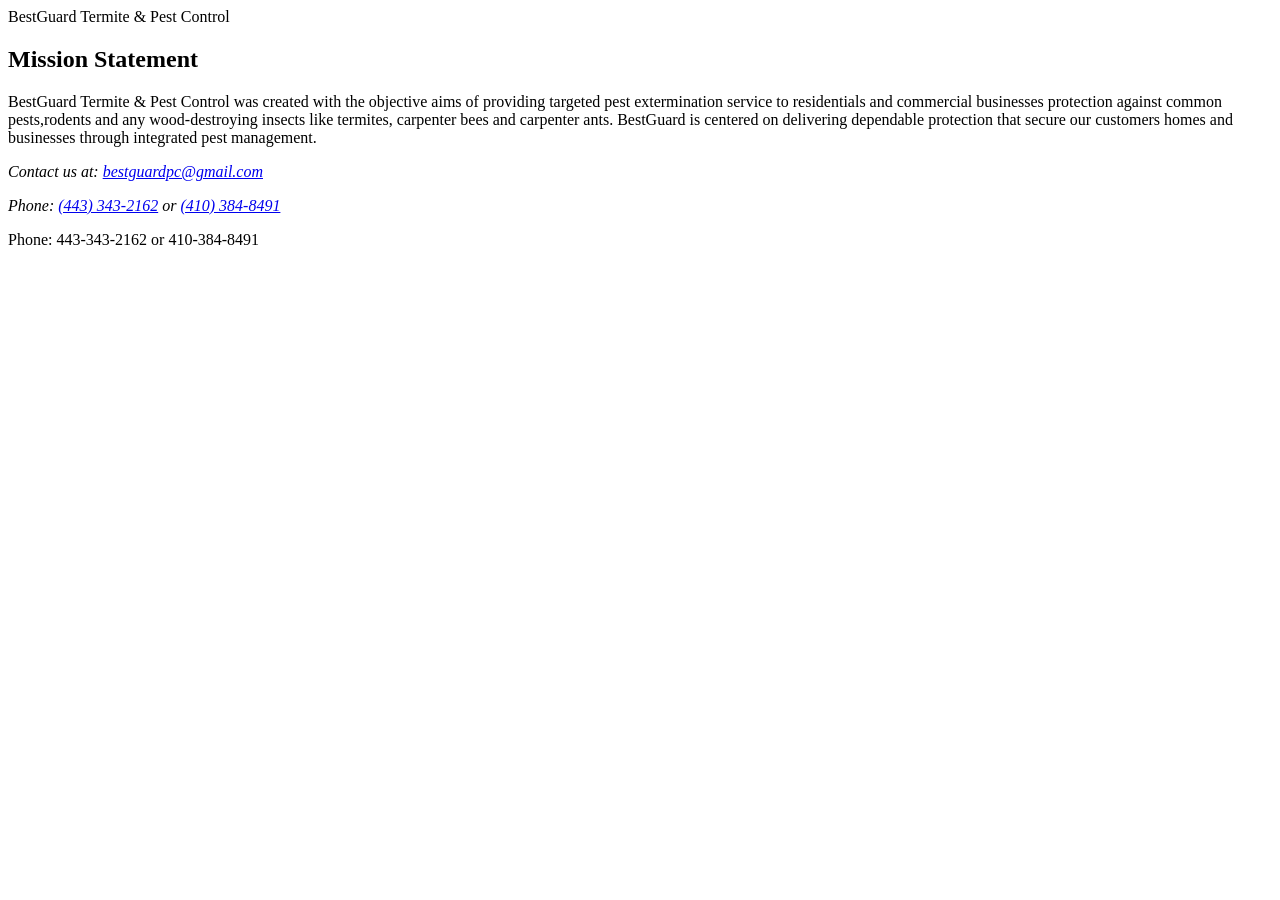
==== index.html @ 7ac9e319 "first commit" ====
<!DOCTYPE html>
<html lang="en">
<head>
    <meta charset="UTF-8">
    <meta name="viewport" content="width=device-width, initial-scale=1.0">
    <title>BestGuard Termite & Pest Control</title>
</head>
<body>
    <header>BestGuard Termite & Pest Control</header>

<main>
<article class = "mission-statement">
    <h1>Mission Statement</h1>
    <p>BestGuard Termite & Pest Control was created with the objective aims of providing targeted pest extermination service 
        to residentials and commercial businesses protection against common pests,rodents and any wood-destroying insects like 
        termites, carpenter bees and carpenter ants.  BestGuard is centered on delivering dependable protection that secure our 
        customers homes and businesses through integrated pest management.</p>
</article>

<footer>
    <address>
        Contact us at: <a href="mailto:bestguardpc@gmail.com">bestguardpc@gmail.com</a>
        <p>Phone: <a href="tel:+14433432162">(443) 343-2162</a> or <a href="tel:+14103848491">(410) 384-8491</a></p>
    </address>
    <p>Phone: 443-343-2162 or  410-384-8491</p>
</footer>
</main>
</body>
</html>
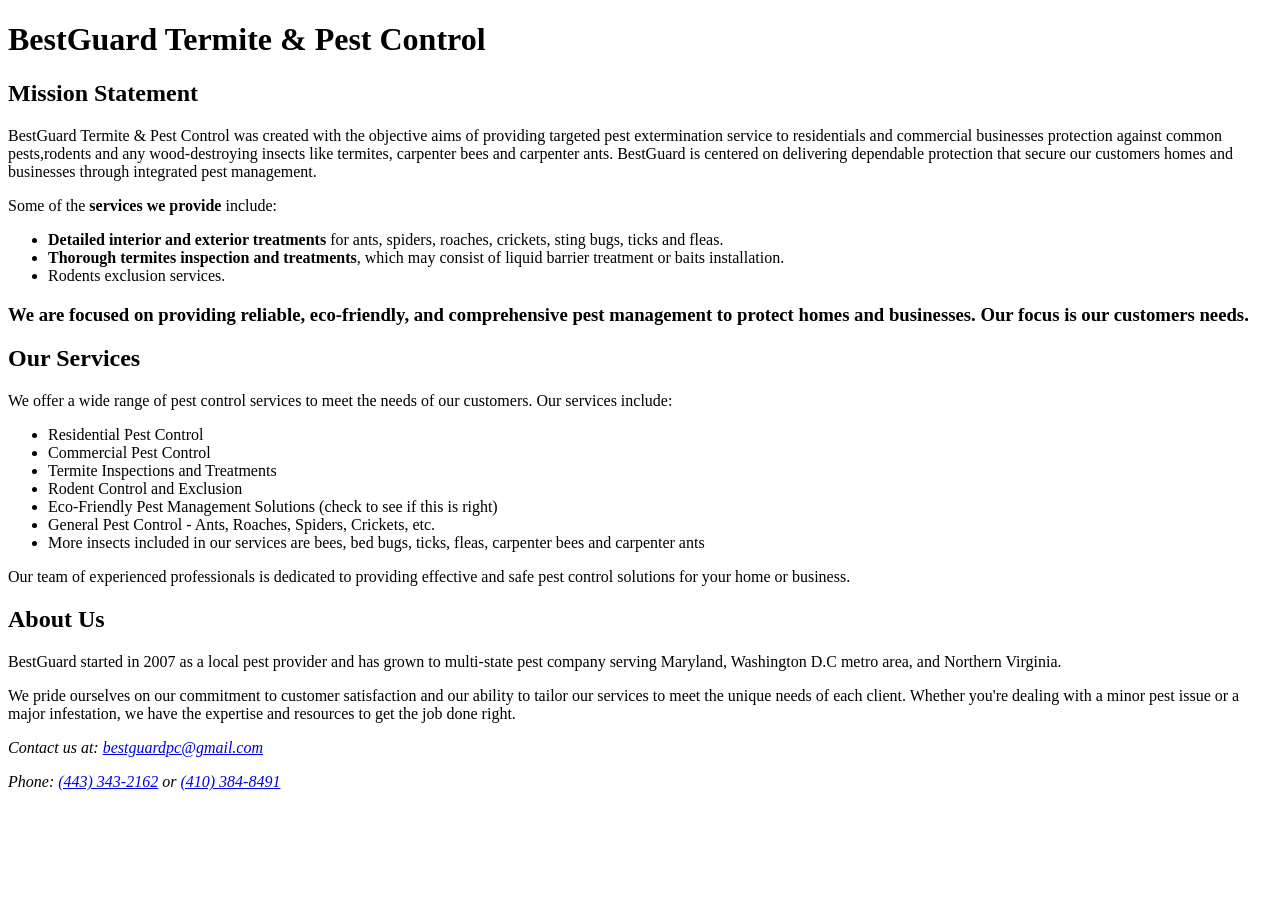
==== commit 356ae607: "Added info for the homepage about the services, mission statement, contact information, and the abou" ====
--- a/index.html
+++ b/index.html
@@ -6,24 +6,51 @@
     <title>BestGuard Termite & Pest Control</title>
 </head>
 <body>
-    <header>BestGuard Termite & Pest Control</header>
+    <header><h1>BestGuard Termite & Pest Control</h1></header>
 
 <main>
-<article class = "mission-statement">
-    <h1>Mission Statement</h1>
+<section class = "mission-statement">
+    <h2>Mission Statement</h2>
     <p>BestGuard Termite & Pest Control was created with the objective aims of providing targeted pest extermination service 
         to residentials and commercial businesses protection against common pests,rodents and any wood-destroying insects like 
         termites, carpenter bees and carpenter ants.  BestGuard is centered on delivering dependable protection that secure our 
         customers homes and businesses through integrated pest management.</p>
-</article>
+        <p>Some of the <strong>services we provide</strong> include:</p>
+        <ul>
+            <li><strong>Detailed interior and exterior treatments</strong> for ants, spiders, roaches, crickets, sting bugs, ticks and fleas.</li>
+            <li><strong>Thorough termites inspection and treatments</strong>, which may consist of liquid barrier treatment or baits installation.</li>
+            <li>Rodents exclusion services.</li>
+        </ul>
+    <h3>We are focused on providing reliable, eco-friendly, and comprehensive pest management to protect homes and businesses. Our focus is our customers needs.</h3>
+</section>
 
-<footer>
+<section class = "services">
+    <h2>Our Services</h2>
+    <p>We offer a wide range of pest control services to meet the needs of our customers. Our services include:</p>
+    <ul>
+        <li>Residential Pest Control</li>
+        <li>Commercial Pest Control</li>
+        <li>Termite Inspections and Treatments</li>
+        <li>Rodent Control and Exclusion</li>
+        <li>Eco-Friendly Pest Management Solutions (check to see if this is right)</li>
+        <li>General Pest Control - Ants, Roaches, Spiders, Crickets, etc.</li>
+        <li>More insects included in our services are bees, bed bugs, ticks, fleas, carpenter bees and carpenter ants </li>
+    </ul>
+    <p>Our team of experienced professionals is dedicated to providing effective and safe pest control solutions for your home or business.</p>
+</section>
+<section class = "about-us">
+    <h2>About Us</h2>
+    <p>BestGuard started in 2007 as a local pest provider and has grown to multi-state pest company serving Maryland, Washington D.C metro area, and Northern Virginia.</p>
+    <p>We pride ourselves on our commitment to customer satisfaction and our ability to tailor our services to meet the unique needs of each client. Whether you're dealing with a minor pest issue or a major infestation, we have the expertise and resources to get the job done right.</p>
+</section>
+
+<footer class = "contact-info">
     <address>
         Contact us at: <a href="mailto:bestguardpc@gmail.com">bestguardpc@gmail.com</a>
         <p>Phone: <a href="tel:+14433432162">(443) 343-2162</a> or <a href="tel:+14103848491">(410) 384-8491</a></p>
     </address>
-    <p>Phone: 443-343-2162 or  410-384-8491</p>
 </footer>
+
 </main>
 </body>
 </html>
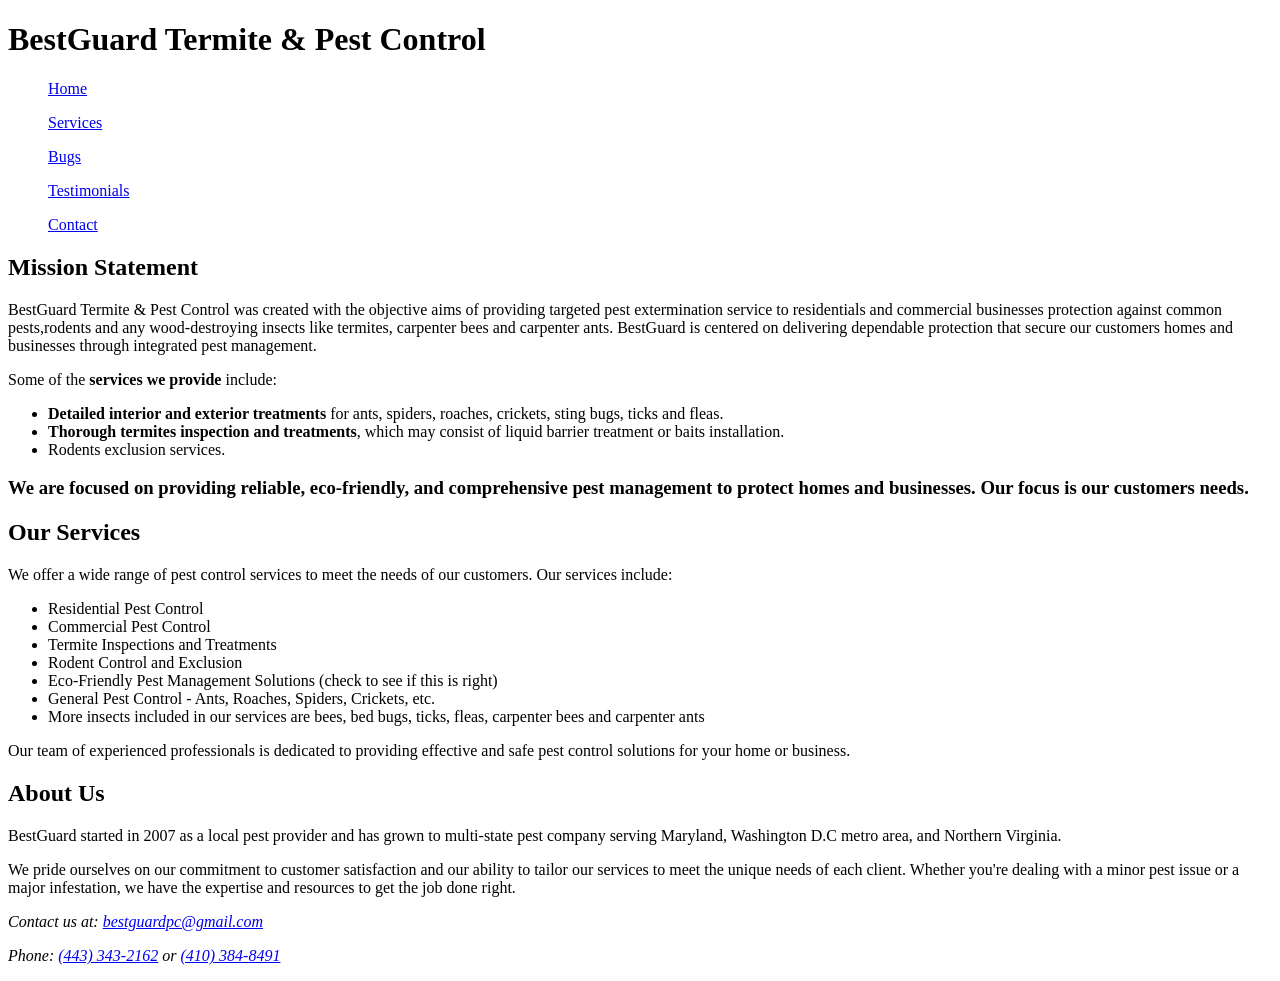
==== commit fec3c47e: "Added navigation and details to the bug page" ====
--- a/index.html
+++ b/index.html
@@ -6,7 +6,18 @@
     <title>BestGuard Termite & Pest Control</title>
 </head>
 <body>
-    <header><h1>BestGuard Termite & Pest Control</h1></header>
+    <header>
+        <h1>BestGuard Termite & Pest Control</h1>
+        
+        <nav class = "nav">
+            <ul class = "nav_item"><a href = "index.html" aria-current="page">Home</a></ul>
+            <ul class = "nav_item"><a href = "services.html">Services</a></ul>
+            <ul class = "nav_item"><a href = "bugs.html">Bugs</a></ul>
+            <ul class = "nav_item"><a href = "testimonials.html">Testimonials</a></ul>
+            <ul class = "nav_item"><a href = "contact.html">Contact</a></ul>
+        </nav>
+    
+    </header>
 
 <main>
 <section class = "mission-statement">
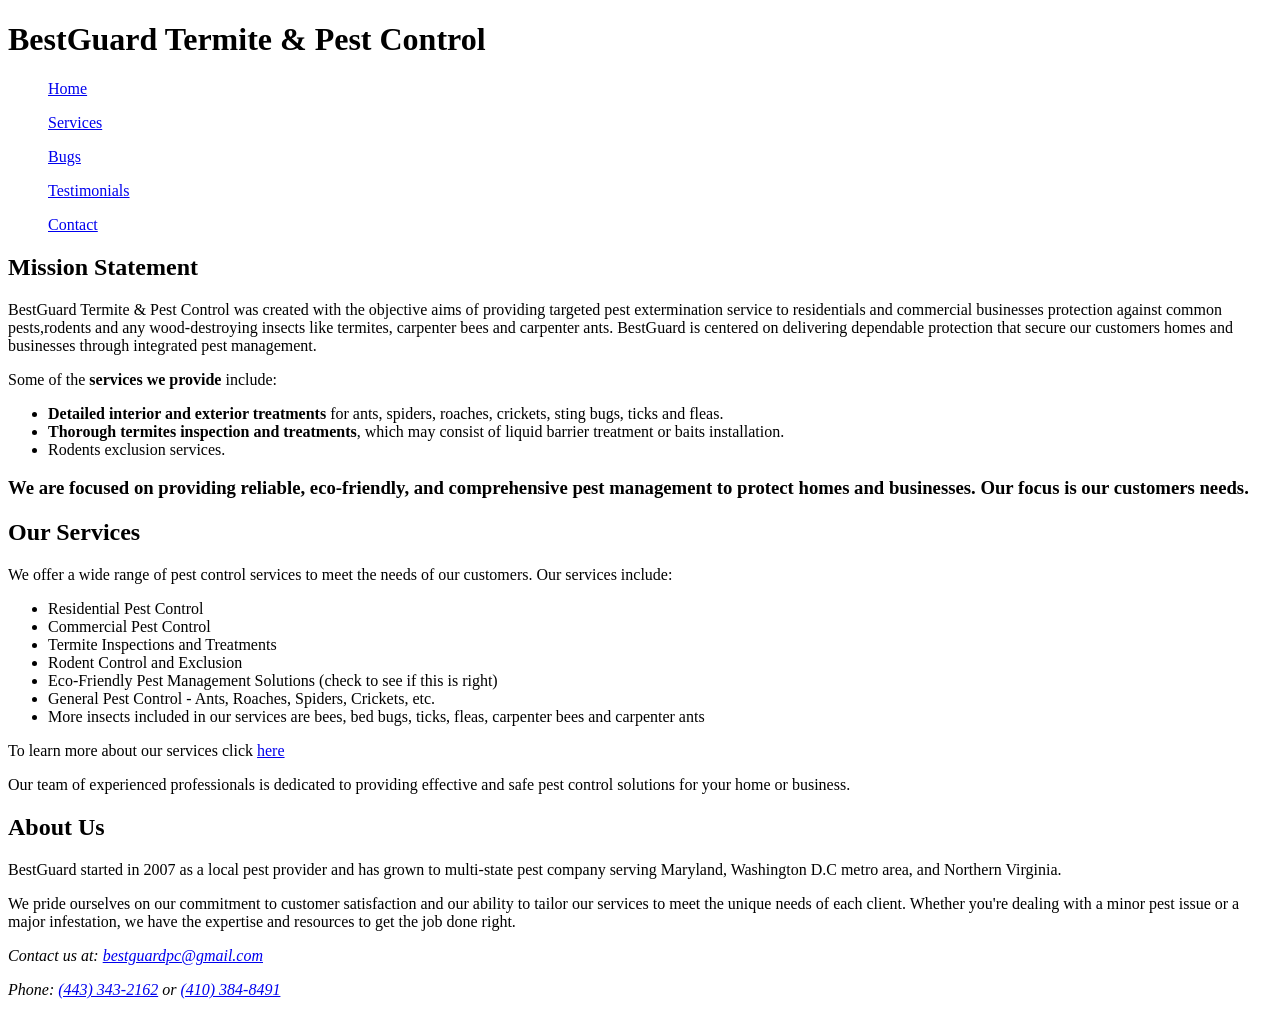
==== commit 9855a87b: "Added outline for the services page" ====
--- a/index.html
+++ b/index.html
@@ -20,47 +20,49 @@
     </header>
 
 <main>
-<section class = "mission-statement">
-    <h2>Mission Statement</h2>
-    <p>BestGuard Termite & Pest Control was created with the objective aims of providing targeted pest extermination service 
-        to residentials and commercial businesses protection against common pests,rodents and any wood-destroying insects like 
-        termites, carpenter bees and carpenter ants.  BestGuard is centered on delivering dependable protection that secure our 
-        customers homes and businesses through integrated pest management.</p>
-        <p>Some of the <strong>services we provide</strong> include:</p>
+    <section class = "mission-statement">
+        <h2>Mission Statement</h2>
+        <p>BestGuard Termite & Pest Control was created with the objective aims of providing targeted pest extermination service 
+            to residentials and commercial businesses protection against common pests,rodents and any wood-destroying insects like 
+            termites, carpenter bees and carpenter ants.  BestGuard is centered on delivering dependable protection that secure our 
+            customers homes and businesses through integrated pest management.</p>
+            <p>Some of the <strong>services we provide</strong> include:</p>
+            <ul>
+                <li><strong>Detailed interior and exterior treatments</strong> for ants, spiders, roaches, crickets, sting bugs, ticks and fleas.</li>
+                <li><strong>Thorough termites inspection and treatments</strong>, which may consist of liquid barrier treatment or baits installation.</li>
+                <li>Rodents exclusion services.</li>
+            </ul>
+        <h3>We are focused on providing reliable, eco-friendly, and comprehensive pest management to protect homes and businesses. Our focus is our customers needs.</h3>
+    </section>
+
+    <section class = "services">
+        <h2>Our Services</h2>
+        <p>We offer a wide range of pest control services to meet the needs of our customers. Our services include:</p>
         <ul>
-            <li><strong>Detailed interior and exterior treatments</strong> for ants, spiders, roaches, crickets, sting bugs, ticks and fleas.</li>
-            <li><strong>Thorough termites inspection and treatments</strong>, which may consist of liquid barrier treatment or baits installation.</li>
-            <li>Rodents exclusion services.</li>
+            <li>Residential Pest Control</li>
+            <li>Commercial Pest Control</li>
+            <li>Termite Inspections and Treatments</li>
+            <li>Rodent Control and Exclusion</li>
+            <li>Eco-Friendly Pest Management Solutions (check to see if this is right)</li>
+            <li>General Pest Control - Ants, Roaches, Spiders, Crickets, etc.</li>
+            <li>More insects included in our services are bees, bed bugs, ticks, fleas, carpenter bees and carpenter ants </li>
         </ul>
-    <h3>We are focused on providing reliable, eco-friendly, and comprehensive pest management to protect homes and businesses. Our focus is our customers needs.</h3>
-</section>
+        <p>To learn more about our services click <a href = "services.html">here</a></p>
+        <p>Our team of experienced professionals is dedicated to providing effective and safe pest control solutions for your home or business.</p>
+    </section>
 
-<section class = "services">
-    <h2>Our Services</h2>
-    <p>We offer a wide range of pest control services to meet the needs of our customers. Our services include:</p>
-    <ul>
-        <li>Residential Pest Control</li>
-        <li>Commercial Pest Control</li>
-        <li>Termite Inspections and Treatments</li>
-        <li>Rodent Control and Exclusion</li>
-        <li>Eco-Friendly Pest Management Solutions (check to see if this is right)</li>
-        <li>General Pest Control - Ants, Roaches, Spiders, Crickets, etc.</li>
-        <li>More insects included in our services are bees, bed bugs, ticks, fleas, carpenter bees and carpenter ants </li>
-    </ul>
-    <p>Our team of experienced professionals is dedicated to providing effective and safe pest control solutions for your home or business.</p>
-</section>
-<section class = "about-us">
-    <h2>About Us</h2>
-    <p>BestGuard started in 2007 as a local pest provider and has grown to multi-state pest company serving Maryland, Washington D.C metro area, and Northern Virginia.</p>
-    <p>We pride ourselves on our commitment to customer satisfaction and our ability to tailor our services to meet the unique needs of each client. Whether you're dealing with a minor pest issue or a major infestation, we have the expertise and resources to get the job done right.</p>
-</section>
+    <section class = "about-us">
+        <h2>About Us</h2>
+        <p>BestGuard started in 2007 as a local pest provider and has grown to multi-state pest company serving Maryland, Washington D.C metro area, and Northern Virginia.</p>
+        <p>We pride ourselves on our commitment to customer satisfaction and our ability to tailor our services to meet the unique needs of each client. Whether you're dealing with a minor pest issue or a major infestation, we have the expertise and resources to get the job done right.</p>
+    </section>
 
-<footer class = "contact-info">
-    <address>
-        Contact us at: <a href="mailto:bestguardpc@gmail.com">bestguardpc@gmail.com</a>
-        <p>Phone: <a href="tel:+14433432162">(443) 343-2162</a> or <a href="tel:+14103848491">(410) 384-8491</a></p>
-    </address>
-</footer>
+    <footer class = "contact-info">
+        <address>
+            Contact us at: <a href="mailto:bestguardpc@gmail.com">bestguardpc@gmail.com</a>
+            <p>Phone: <a href="tel:+14433432162">(443) 343-2162</a> or <a href="tel:+14103848491">(410) 384-8491</a></p>
+        </address>
+    </footer>
 
 </main>
 </body>
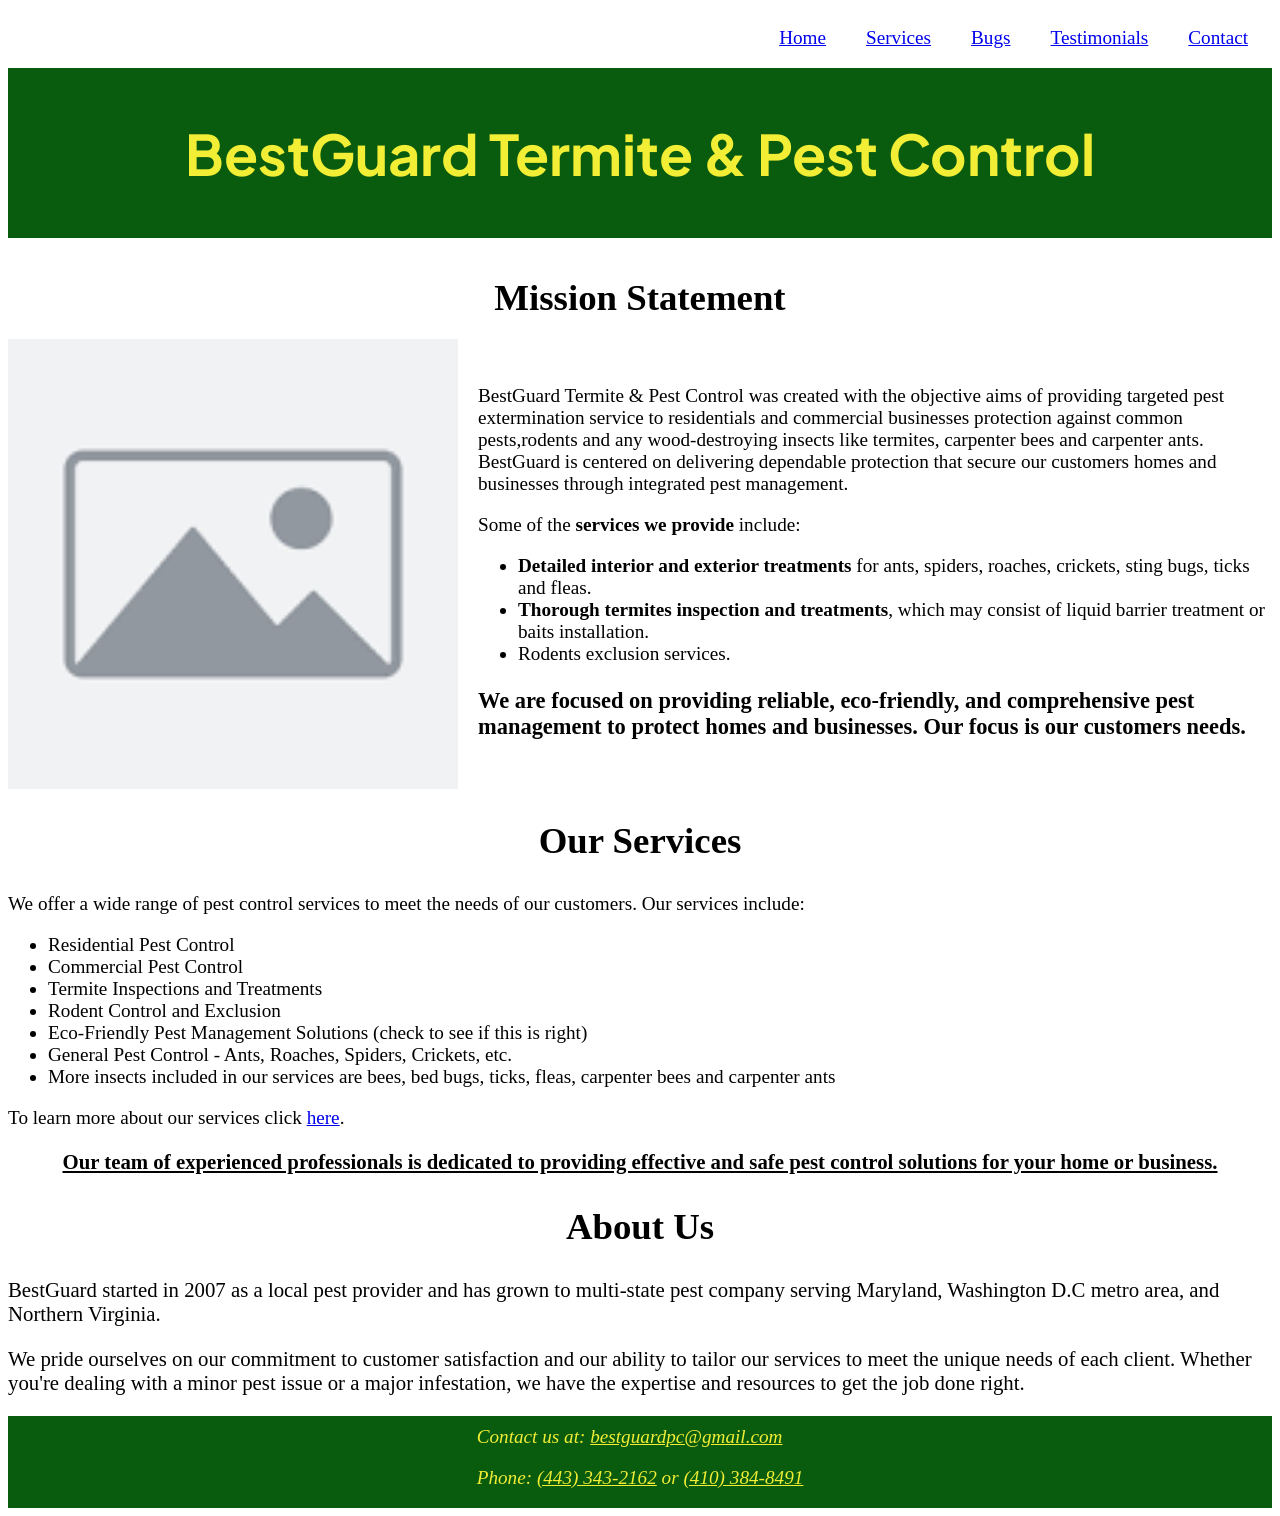
==== commit 715c7994: "Added styling to the home page, link style sheet to each html file, import fonts from google to each" ====
--- a/index.html
+++ b/index.html
@@ -3,40 +3,53 @@
 <head>
     <meta charset="UTF-8">
     <meta name="viewport" content="width=device-width, initial-scale=1.0">
+
+    <link rel="preconnect" href="https://fonts.googleapis.com">
+    <link rel="preconnect" href="https://fonts.gstatic.com" crossorigin>
+    <link href="https://fonts.googleapis.com/css2?family=IM+Fell+Great+Primer:ital@0;1&family=Lora:ital,wght@0,400..700;1,400..700&family=Plus+Jakarta+Sans:ital,wght@0,200..800;1,200..800&display=swap" rel="stylesheet">
+
+    <link rel="stylesheet" type="text/css" href="css/style.css">
+
     <title>BestGuard Termite & Pest Control</title>
 </head>
 <body>
     <header>
-        <h1>BestGuard Termite & Pest Control</h1>
         
         <nav class = "nav">
-            <ul class = "nav_item"><a href = "index.html" aria-current="page">Home</a></ul>
+            <ul class = "nav_item"><a href = "index.html"  class = "active">Home</a></ul>
             <ul class = "nav_item"><a href = "services.html">Services</a></ul>
             <ul class = "nav_item"><a href = "bugs.html">Bugs</a></ul>
             <ul class = "nav_item"><a href = "testimonials.html">Testimonials</a></ul>
             <ul class = "nav_item"><a href = "contact.html">Contact</a></ul>
         </nav>
+
+        <h1>BestGuard Termite & Pest Control</h1>
     
     </header>
 
 <main>
     <section class = "mission-statement">
         <h2>Mission Statement</h2>
-        <p>BestGuard Termite & Pest Control was created with the objective aims of providing targeted pest extermination service 
-            to residentials and commercial businesses protection against common pests,rodents and any wood-destroying insects like 
-            termites, carpenter bees and carpenter ants.  BestGuard is centered on delivering dependable protection that secure our 
-            customers homes and businesses through integrated pest management.</p>
-            <p>Some of the <strong>services we provide</strong> include:</p>
-            <ul>
-                <li><strong>Detailed interior and exterior treatments</strong> for ants, spiders, roaches, crickets, sting bugs, ticks and fleas.</li>
-                <li><strong>Thorough termites inspection and treatments</strong>, which may consist of liquid barrier treatment or baits installation.</li>
-                <li>Rodents exclusion services.</li>
-            </ul>
+        <img src = 'img/placeholder.png'>
+        <section class = "mission-statement-text">
+            <p>BestGuard Termite & Pest Control was created with the objective aims of providing targeted pest extermination service 
+                to residentials and commercial businesses protection against common pests,rodents and any wood-destroying insects like 
+                termites, carpenter bees and carpenter ants.  BestGuard is centered on delivering dependable protection that secure our 
+                customers homes and businesses through integrated pest management.</p>
+                <p>Some of the <strong>services we provide</strong> include:</p>
+                <ul>
+                    <li><strong>Detailed interior and exterior treatments</strong> for ants, spiders, roaches, crickets, sting bugs, ticks and fleas.</li>
+                    <li><strong>Thorough termites inspection and treatments</strong>, which may consist of liquid barrier treatment or baits installation.</li>
+                    <li>Rodents exclusion services.</li>
+                </ul>
         <h3>We are focused on providing reliable, eco-friendly, and comprehensive pest management to protect homes and businesses. Our focus is our customers needs.</h3>
+        </section>
     </section>
+
 
     <section class = "services">
         <h2>Our Services</h2>
+        <section class = "services-text">
         <p>We offer a wide range of pest control services to meet the needs of our customers. Our services include:</p>
         <ul>
             <li>Residential Pest Control</li>
@@ -47,14 +60,17 @@
             <li>General Pest Control - Ants, Roaches, Spiders, Crickets, etc.</li>
             <li>More insects included in our services are bees, bed bugs, ticks, fleas, carpenter bees and carpenter ants </li>
         </ul>
-        <p>To learn more about our services click <a href = "services.html">here</a></p>
-        <p>Our team of experienced professionals is dedicated to providing effective and safe pest control solutions for your home or business.</p>
+        <p>To learn more about our services click <a href = "services.html">here</a>.</p>
+        <h3>Our team of experienced professionals is dedicated to providing effective and safe pest control solutions for your home or business.</h3>
+        </section>
     </section>
 
     <section class = "about-us">
         <h2>About Us</h2>
+        <section class = "about-us-text">
         <p>BestGuard started in 2007 as a local pest provider and has grown to multi-state pest company serving Maryland, Washington D.C metro area, and Northern Virginia.</p>
         <p>We pride ourselves on our commitment to customer satisfaction and our ability to tailor our services to meet the unique needs of each client. Whether you're dealing with a minor pest issue or a major infestation, we have the expertise and resources to get the job done right.</p>
+        </section>
     </section>
 
     <footer class = "contact-info">
--- a/css/style.css
+++ b/css/style.css
@@ -0,0 +1,115 @@
+.nav {
+    display: flex;
+    flex-wrap: wrap;
+    justify-content: right;
+    align-items: center;
+    padding: 0px 24px;
+    color: text;
+    font-size: 1.2rem;
+}
+
+
+.nav a:visited, a:visited {
+    color: black;
+}
+
+header h1 {
+    display: grid;
+    text-align: center;
+    background-color: #095B0E;
+    color: #F1EE35;
+    padding: 50px 0px;
+    font-size: 3.5rem;
+    margin-top: 0px;
+    font-family: 'IM Fell Great Primer', 'Plus Jakarta Sans', Lora, 'Times New Roman', Times, serif;
+}
+
+/* Footer */
+.contact-info {
+    display: flex;
+    background-color: #095B0E;
+    color:#F1EE35;
+    justify-content: space-evenly; 
+    font-size: 1.2rem;  
+}
+
+.contact-info a, .contact-info a:visited {
+    color:#F1EE35;
+}
+
+.contact-info address {
+    margin-top: 10px;
+}
+
+
+
+/* ----------------------------------Home screen---------------------------------------*/
+
+/* Mission statement home screen */
+.mission-statement {
+    display: grid;
+    align-items: center;
+    gap: 20px;
+    font-size: 1.2rem;
+}
+
+.mission-statement h2 {
+   grid-column: 1 / -1;
+   text-align: center;
+   font-size: 2.3rem;
+   margin: 0px;
+}
+
+.mission-statement img {
+    width: 20rem;
+    height: 20rem;
+    display: block;
+    margin: 0px auto;
+}
+/* Services */
+.services h2 {
+    display: grid;
+    text-align: center;
+    font-size: 2.3rem;
+}
+
+.services h3 {
+    display: grid;
+    text-align: center;
+    font-size: 1.3rem;
+    text-decoration: underline;
+}
+
+.services-text {
+    font-size: 1.2rem;
+}
+
+/* About us */
+.about-us h2 {
+    display: grid;
+    text-align: center;
+    font-size: 2.3rem;
+}
+
+.about-us-text {
+    font-size: 1.3rem;
+}
+
+
+/* ------------------------------------------ Media Query ------------------------------------------*/
+@media screen and (min-width: 900px) {
+    /* ------------------------ Home ------------------------*/
+    .mission-statement {
+        display: grid;
+        grid-template-columns: 450px 1fr;
+        align-items: center;
+        gap: 20px;
+        font-size: 1.2rem;
+    }
+
+    .mission-statement img {
+        width: 100%;
+        height: auto;
+        display: block;
+    }
+}
